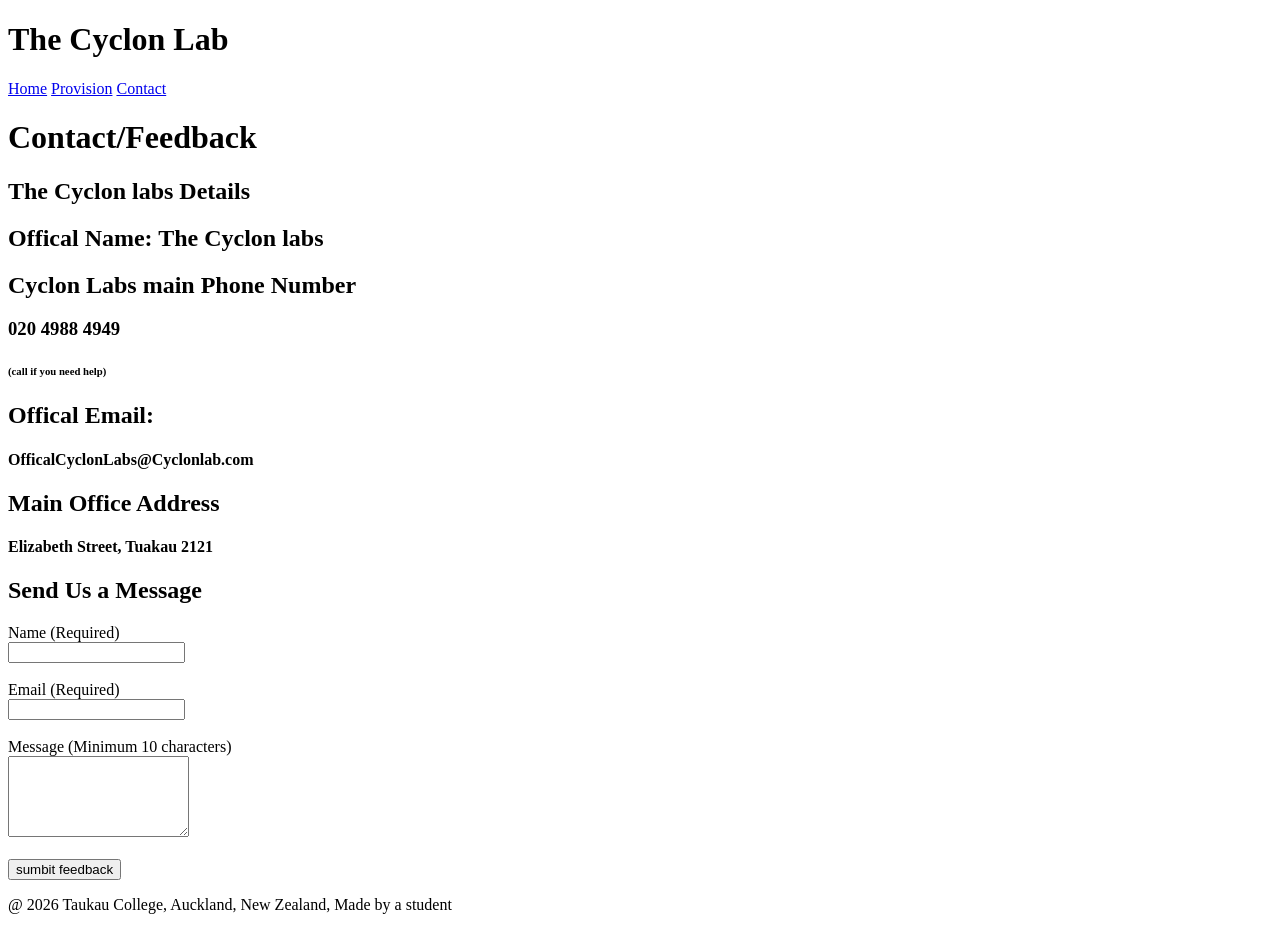
==== contact.html @ 364316c4 "Add files via upload" ====
<!DOCTYPE html>
<html lang="en">
    <head>
    <meta charset="UTF-8">
    <meta name="viewport" content="width=device-width, initial-scale=1.0">
    <title>Cyclon Lab Harrison</title>
    <link rel="stylesheet" href="css/style.css">
</head>
<body>
    <header>
        <h1>The Cyclon Lab</h1>
        <nav>

        <a href="index.html">Home</a>
        <a href="prep.html">Provision</a>
        <a href="contact.html">Contact</a>
        </nav>
        <h1>Contact/Feedback</h1>
    </header>
<main>
    <section>
    <h2>The Cyclon labs Details</h2>
    <h2>Offical Name: The Cyclon labs</h2>
    <h2>Cyclon Labs main Phone Number</h2>
    <h3>020 4988 4949</h3>
    <H6>(call if you need help)</H6>
    <h2>Offical Email:</h2>
    <h4>OfficalCyclonLabs@Cyclonlab.com</h4>
    <h2>Main Office Address</h2>
    <H4>Elizabeth Street, Tuakau 2121</H4>
</section>

<section>
    <h2>Send Us a Message</h2>

    <form action="#" method="post">

        <label for="name">Name (Required)</label><br>
        <input type="text" id="name" name="name" 
        required autocomplete="name">
        <br><br>

        <label for="email">Email (Required)</label><br>
        <input type="email" id="email" name="naemailme"     
        required autocomplete="email">
        <br><br>

        <label for="message">Message (Minimum 10 characters)</label><br>
        <textarea id="message" name="message" minlength="10"
            required rows="5"></textarea>
            <br><br>
        

        <button type="sumbit" onclick="alert('Message Submitted')">
                 sumbit feedback
</button>
</form>

            </section>

</Main>
    <footer>
        <p>@ 2026 Taukau College, Auckland, New Zealand, Made by a student</p>
    </footer>    
</body>
</main>
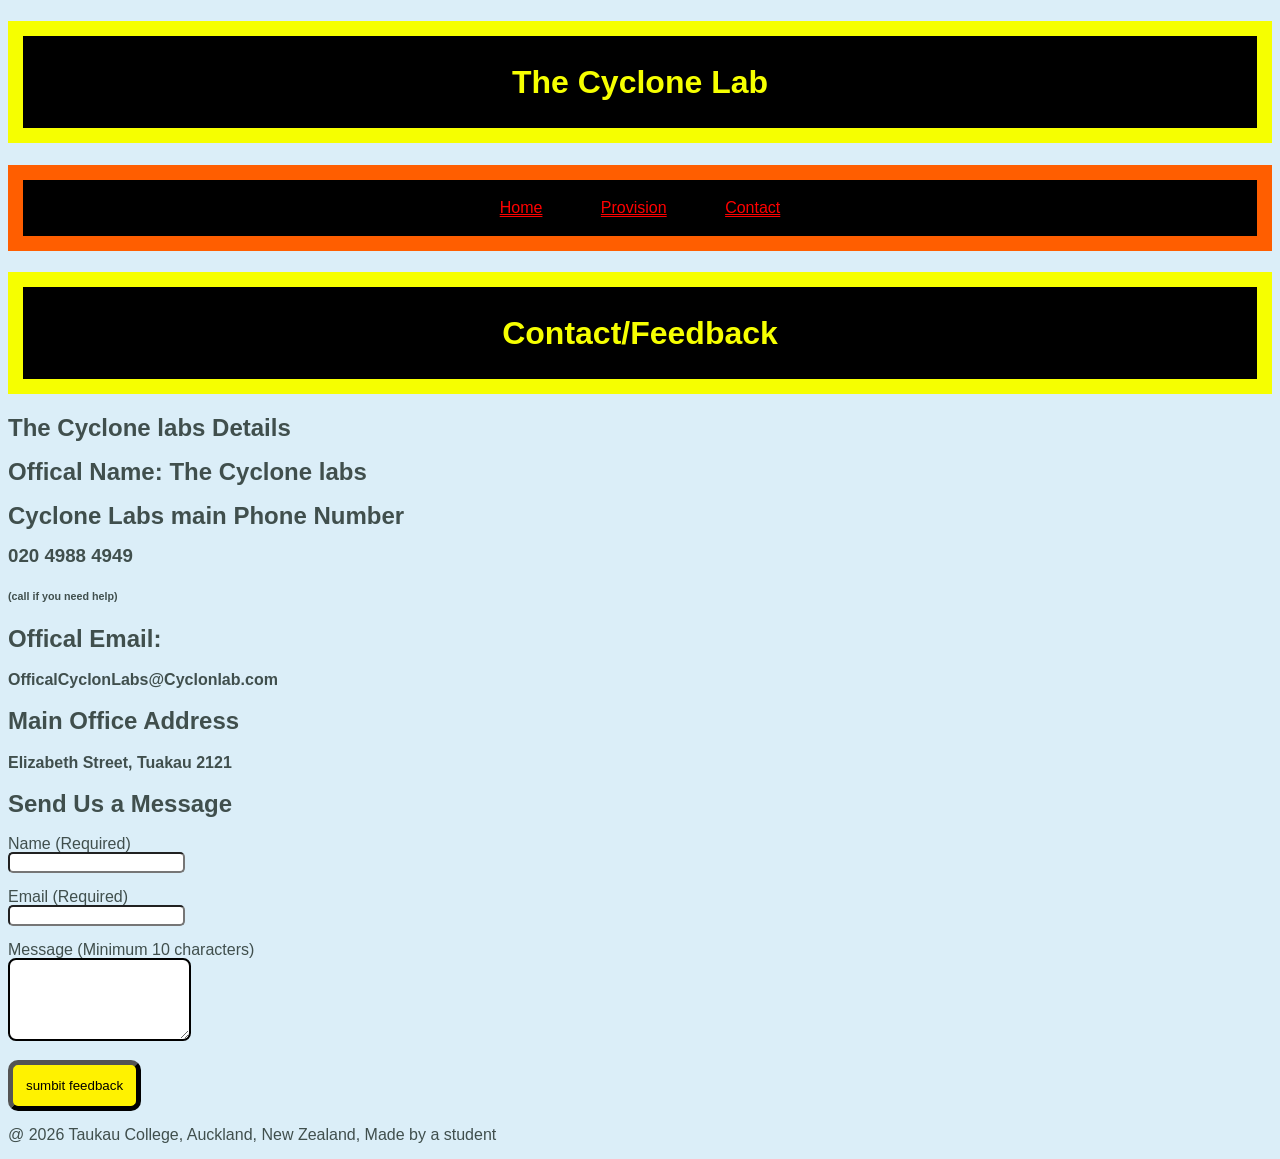
==== commit d10e987a: "Update contact.html" ====
--- a/contact.html
+++ b/contact.html
@@ -3,12 +3,12 @@
     <head>
     <meta charset="UTF-8">
     <meta name="viewport" content="width=device-width, initial-scale=1.0">
-    <title>Cyclon Lab Harrison</title>
+    <title>Cyclone Lab Harrison</title>
     <link rel="stylesheet" href="css/style.css">
 </head>
 <body>
     <header>
-        <h1>The Cyclon Lab</h1>
+        <h1>The Cyclone Lab</h1>
         <nav>
 
         <a href="index.html">Home</a>
@@ -19,9 +19,9 @@
     </header>
 <main>
     <section>
-    <h2>The Cyclon labs Details</h2>
-    <h2>Offical Name: The Cyclon labs</h2>
-    <h2>Cyclon Labs main Phone Number</h2>
+    <h2>The Cyclone labs Details</h2>
+    <h2>Offical Name: The Cyclone labs</h2>
+    <h2>Cyclone Labs main Phone Number</h2>
     <h3>020 4988 4949</h3>
     <H6>(call if you need help)</H6>
     <h2>Offical Email:</h2>
@@ -63,4 +63,4 @@
         <p>@ 2026 Taukau College, Auckland, New Zealand, Made by a student</p>
     </footer>    
 </body>
-</main>+</main>
--- a/css/style.css
+++ b/css/style.css
@@ -0,0 +1,65 @@
+body {
+  background-color: hsla(200, 68%, 74%, 0.322); /* Light grey so it's easy on the eyes */
+  font-family: Arial, sans-serif; /* A clear, simple font */
+  line-height: 1;
+  color: #404f4d;
+}
+
+/* This styles your main heading */
+h1 {
+  color: rgb(246, 255, 0);
+  background-color: #000000; /* Emergency Red */
+  padding: 30px;
+  text-align: center;
+  border: 15px solid rgb(246, 255, 0);
+}
+
+/* This styles your Navigation Menu */
+nav {
+  background-color: #000000;
+  padding: 20px;
+  text-align: center;
+  border: 15px solid rgb(255, 94, 0);
+}
+
+nav a {
+  color: rgb(255, 0, 0);
+  text-decoration: double underline; /* Removes the underline */
+  padding: 27px;
+}
+
+nav a:hover {
+  background-color: #971709a1; /* Makes the button change color when hovered */
+ border-radius: 15px;
+}
+img {
+  color: rgb(0, 0, 0);
+  background-color: #fae900; /* Emergency Red */
+  padding: 15px;
+  border-radius: 50px; /* rounded corners */
+  text-align: center;
+  border: 15px solid hsl(0, 0%, 0%);
+}
+button{
+  color: rgb(0, 0, 0);
+  background-color: rgb(255, 242, 0);
+  padding: 13px;
+  border-radius: 10px;
+  border-color: black;
+  border-width: 5px;
+}
+input{
+border-radius: 5px;
+}
+textarea{
+  border-radius: 8px;
+  border-color: black;
+  padding: 20;
+  border-width: 2px;
+}
+ol{
+line-height: 1.3;
+}
+ul{
+  line-height: 1.3;}
+    /* Center the cards on small screens */
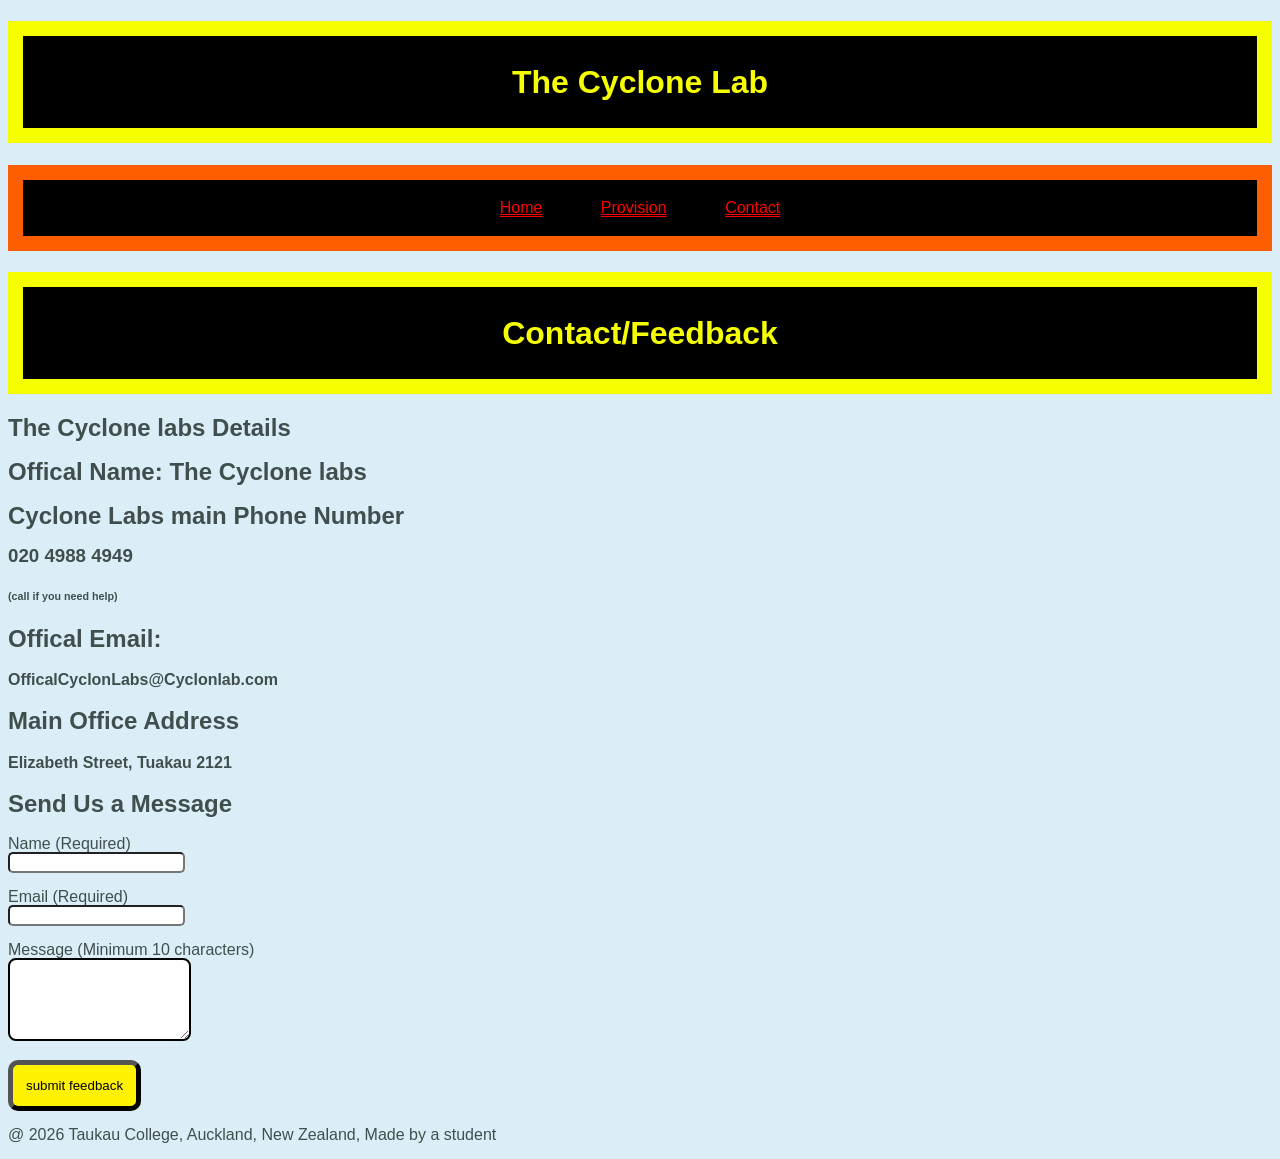
==== commit 928d4e7d: "Update contact.html" ====
--- a/contact.html
+++ b/contact.html
@@ -3,7 +3,7 @@
     <head>
     <meta charset="UTF-8">
     <meta name="viewport" content="width=device-width, initial-scale=1.0">
-    <title>Cyclone Lab Harrison</title>
+    <title>Cyclone Lab</title>
     <link rel="stylesheet" href="css/style.css">
 </head>
 <body>
@@ -33,7 +33,7 @@
 <section>
     <h2>Send Us a Message</h2>
 
-    <form action="#" method="post">
+    <form action="#Message_Sent" method="post">
 
         <label for="name">Name (Required)</label><br>
         <input type="text" id="name" name="name" 
@@ -51,8 +51,8 @@
             <br><br>
         
 
-        <button type="sumbit" onclick="alert('Message Submitted')">
-                 sumbit feedback
+        <button type="submit" onclick="alert('Message Submitted')">
+                 submit feedback
 </button>
 </form>
 
@@ -63,4 +63,3 @@
         <p>@ 2026 Taukau College, Auckland, New Zealand, Made by a student</p>
     </footer>    
 </body>
-</main>
